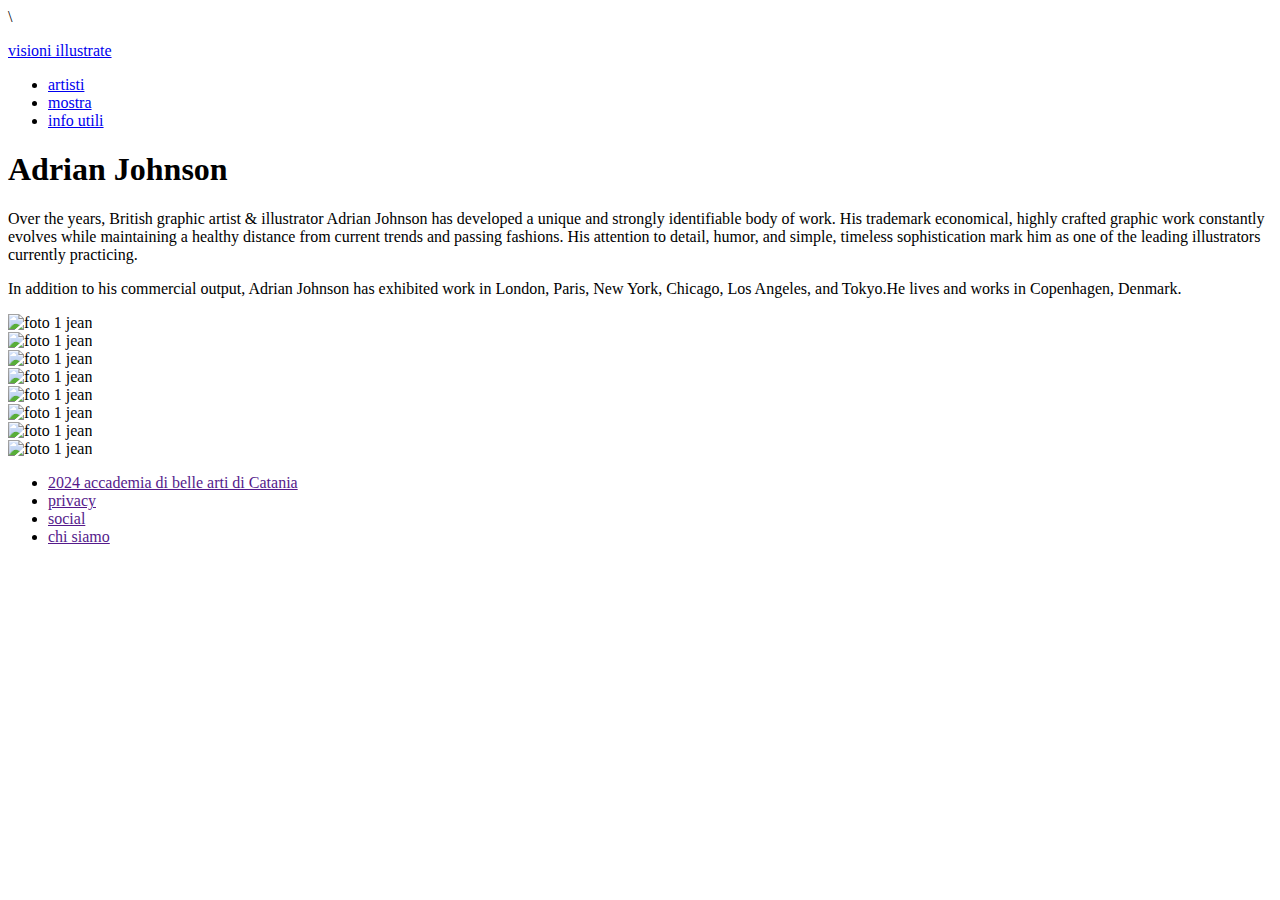
==== adrian johnson.html @ 0ba702fa "Add files via upload" ====
<!DOCTYPE html>
<html lang="en">\
<head>
    <meta charset="UTF-8">
    <meta name="viewport" content="width=device-width, initial-scale=1.0">
    <title>Document</title>
    <link rel="stylesheet" href="css/style.css">
</head>
<body>
    <header>
        <p><a href="index.html">visioni illustrate</a></p>
        <nav>
            <ul>
                <li><a href="artisti.html">artisti</a></li>
                <li><a href="mostra.html">mostra</a></li>
                <li><a href="informazioni.html">info utili</a></li>
            </ul>
        </nav>
    </header>
    <main>
        <section class="adrian">
            <h1>Adrian Johnson</h1>
        </section>
        <section class="testoadrian">
            <p>Over the years, British graphic artist & illustrator Adrian Johnson 
                has developed a unique and strongly identifiable body of work. His 
                trademark economical, highly crafted graphic work constantly evolves 
                while maintaining a healthy distance from current trends and passing fashions.
                 His attention to detail, humor, and simple, timeless sophistication mark him as one of the leading 
                 illustrators currently practicing.</p>
                 <p>In addition to his commercial output, Adrian Johnson has exhibited work in London, Paris, New York, 
                    Chicago, Los Angeles, and Tokyo.He lives and works in Copenhagen, Denmark.</p>

        </section>
        <section class="gruppo1adrian">
        <div class="containerfotoadrian">
            <div class="row">
               <div class="col">
                   <img src="immagini/Adrian 1.png" alt="foto 1 jean">
               </div>
               <div class="col">
                   <img src="immagini/Adrian 2.png" alt="foto 1 jean">
               </div>
               <div class="col">
                   <img src="immagini/Adrian 3.png" alt="foto 1 jean">
               </div>
               <div class="col">
                   <img src="immagini/Adrian 4.png" alt="foto 1 jean">
               </div>
           </div>
        </section>
        <section class="gruppo2adrian">
           <div class="containerfotoadrian2">
               <div class="row">
                  <div class="col">
                      <img src="immagini/Adrian 5.png" alt="foto 1 jean">
                  </div>
                  <div class="col">
                      <img src="immagini/Adrian 6.png" alt="foto 1 jean">
                  </div>
                  <div class="col">
                      <img src="immagini/Adrian 7.png" alt="foto 1 jean">
                  </div>
                  <div class="col">
                      <img src="immagini/Adrian 8.png" alt="foto 1 jean">
                  </div>
              </div>
           </div>
        </section>
    </main>
    <footer class="mostra">
        <nav>
            <ul>
                <li><a href="">                            2024
                    accademia di belle arti di Catania</a></li>
                <li><a href="">privacy</a></li>
                <li><a href="">social</a></li>
                <li><a href="">chi siamo</a></li>
            </ul>
        </nav>
    </footer>
</body>
</html>
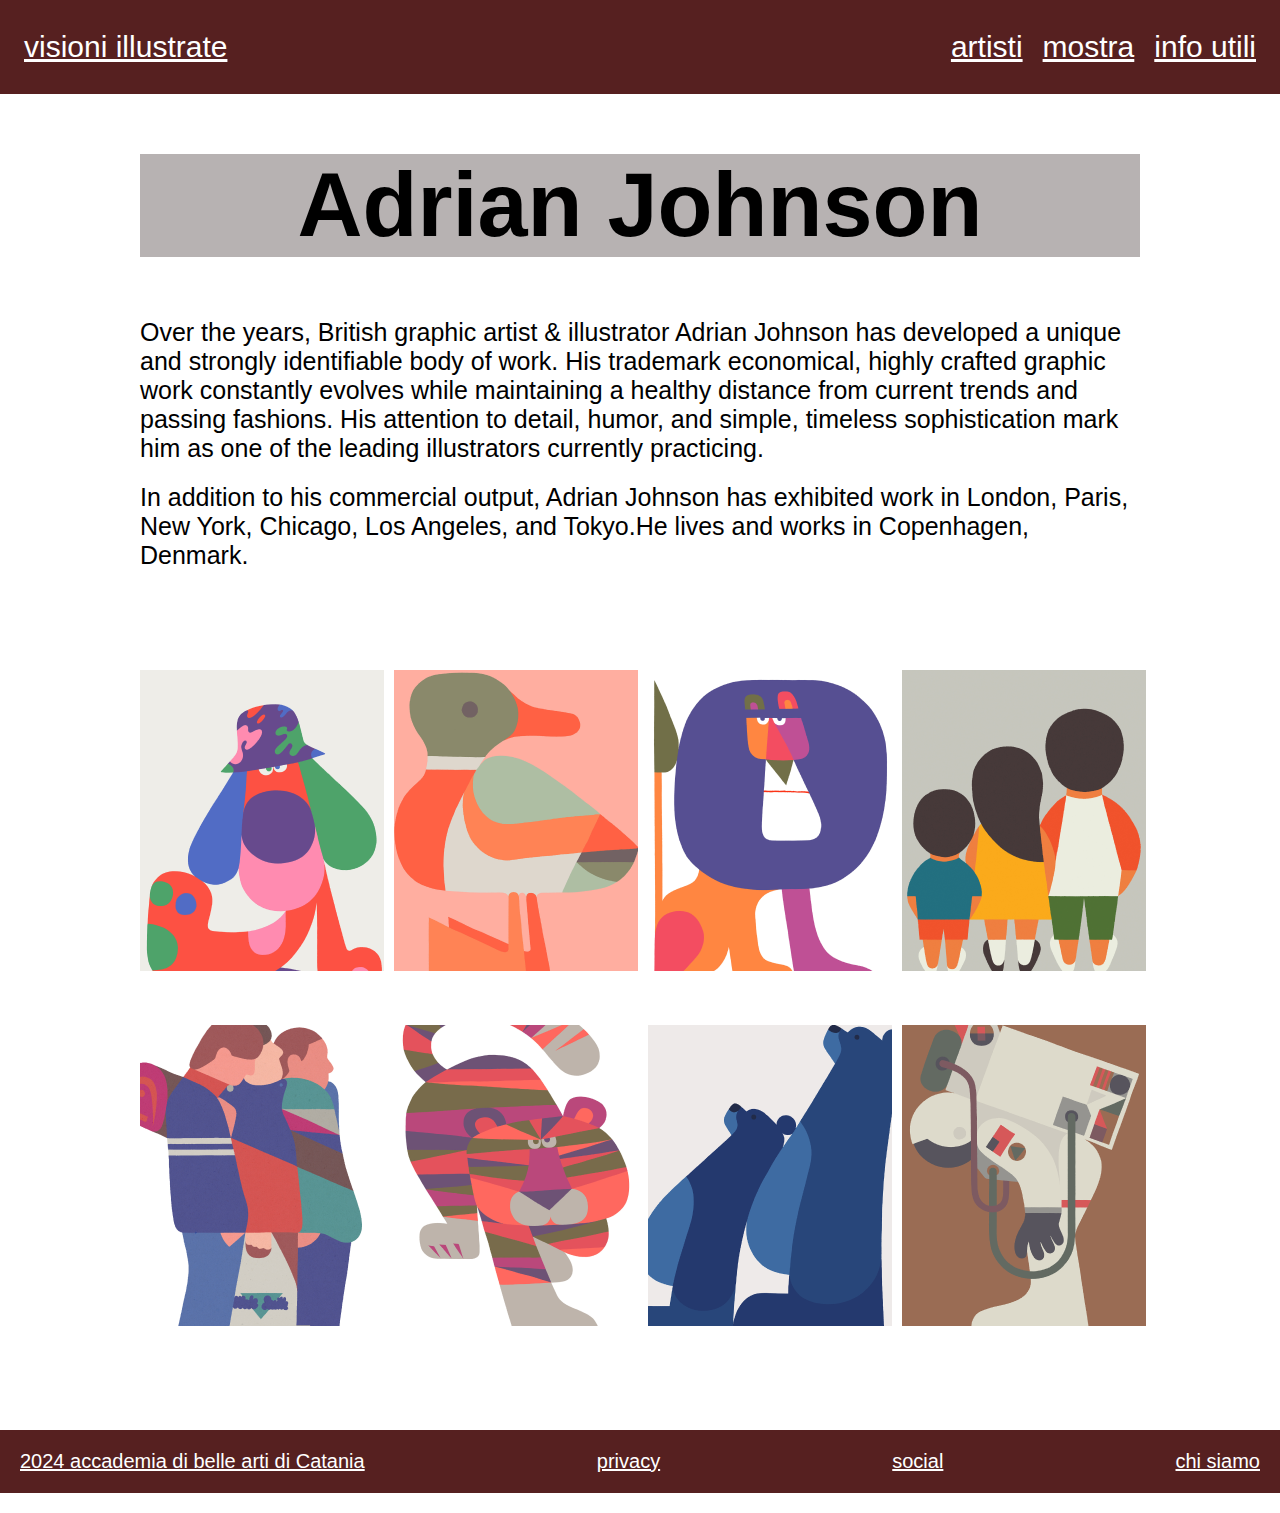
==== commit 658eb895: "a" ====
--- a/adrian johnson.html
+++ b/adrian johnson.html
@@ -1,5 +1,5 @@
 <!DOCTYPE html>
-<html lang="en">\
+<html lang="en">
 <head>
     <meta charset="UTF-8">
     <meta name="viewport" content="width=device-width, initial-scale=1.0">
--- a/css/style.css
+++ b/css/style.css
@@ -0,0 +1,651 @@
+body {
+    margin: 0;
+    font-family: Arial, Helvetica, sans-serif;
+}
+
+header {
+    width: 100%;
+    display: flex;
+    justify-content: space-between;
+    font-size: 30px;
+    background-color: #562020;
+}
+
+header p a {
+    list-style-type: none;
+    color: white;
+    display: flex;
+    justify-content: center;
+    padding-left: 24px   ;
+}
+
+header nav ul {
+    display: flex;
+    list-style-type: none;
+    gap: 20px;
+    font-size: 30px;
+    width: 100%;
+    padding-right: 24px;
+}
+
+header nav ul a {
+    color: #FFFFFF;
+}
+
+header p {
+    color: #FFFFFF;
+}
+main.titoli {
+    max-width: 1000px;
+    margin: auto;
+    display: flex;
+    font-size: 60px;
+}
+
+main.titoli h2 {
+    color: #562020;
+}
+
+
+section.iniziale {
+    height: 5px;
+    background-color:#B7B2B2;
+    
+    margin: auto;
+    display: flex;
+}
+
+main.titoli h1 {
+margin-bottom: 0px;
+}
+
+main.titoli h2 {
+    font-size: 45px;
+    margin-bottom: 50px;
+    margin-top: 0px;
+}
+
+main.testo {
+    max-width: 1000px;
+    margin: auto;
+    display: flex;
+    font-size: 25px;
+    margin-top: 50px;
+}
+
+section.linea {
+    max-width: 1000px;
+    margin: auto;
+    display: flex;
+    height: 5px;
+    background-color: black;
+}
+
+main.testo2 {
+    max-width: 1000px;
+    margin: auto;
+    display: flex;
+    font-size: 25px;
+}
+
+section.titolo2 {
+    max-width: 1000px;
+    font-size: 45px;
+    justify-content: center;
+    margin-left:600px;
+    margin: auto;
+    display: flex;
+    color: #3E1717;
+}
+
+section.titolo2 h1 {
+margin-bottom: 0px;
+}
+
+section.linea2 {
+    max-width: 1000px;
+    margin: auto;
+    display: flex;
+    height: 20px;
+    background-color: black;
+}
+
+main.elenco {
+    max-width: 1000px;
+    display: flex;
+    justify-content: center;
+    margin-left:200px;
+    font-size: 25px;
+    margin: auto;
+    display: flex;
+}
+
+
+footer nav ul {
+  
+    list-style-type: none;
+    font-size: 20px;
+    justify-content: center;
+    justify-content: space-between;
+    background-color: #562020;
+    
+    display: flex;
+    padding: 20px;
+}
+
+footer nav ul a {
+    color: #FFFFFF
+}
+
+.infoartisti {
+    text-align: center;
+    font-size: 45px;
+    margin-top: 100px;
+    color: #3E1717;
+}
+
+section.lineaartisti2 {
+    height: 20px;
+    background-color: black;
+    max-width: 1000px;
+    margin: auto;
+    display: flex;
+}
+
+.info-artisti {
+    max-width: 1000px;
+    margin: auto;
+    display: flex;
+    font-size: 25px;
+    margin-top: 30px;
+    margin-bottom: 40px;
+    
+}
+
+section.titoloartisti {
+    margin: auto;
+    display: flex;
+    font-size: 45px;
+    justify-content: center;
+    margin-bottom: 0px;
+    margin-top: 30px;
+    color: #3E1717;
+}
+
+section.lineaartisti {
+    height: 20px;
+    background-color: black;
+    max-width: 1005px;
+    margin: auto;
+    display: flex;
+}
+
+
+footer.artisti {
+    margin-top: 100px;
+}
+
+.info-mostra {
+    text-align: center;
+    font-size: 45px;
+    margin-top: 100px;
+    color: #3E1717;
+}
+
+section.lineamostra {
+    height: 20px;
+    background-color: black;
+    max-width: 1000px;
+    margin: auto;
+    display: flex;
+    margin-bottom: 20px;
+}
+
+section.testomostra p {
+    max-width: 1000px;
+    margin: auto;
+    display: flex;
+    font-size: 25px;
+   margin-bottom: 20px;
+}
+
+section.testomostra h1 {
+    max-width: 1000px;
+    margin: auto;
+    display: flex;
+    font-size: 25px;
+   margin-bottom: 20px;
+}
+
+section.lineamostra2 {
+    height: 20px;
+    background-color: black;
+    max-width: 1000px;
+    margin: auto;
+    display: flex;
+    margin-bottom: 20px;
+    margin-top: 20px;
+}
+
+footer.mostra {
+    margin-top: 100px;
+}
+
+.info-utili {
+    text-align: center;
+    font-size: 45px;
+    color: #562020;
+}
+
+section.lineainfo {
+    height: 10px;
+    background-color: black;
+    max-width: 1000px;
+    margin: auto;
+    display: flex;
+    margin-bottom: 20px;
+}
+
+.testoinfo {
+    max-width: 1000px;
+    margin: auto;
+    display: flex;
+    text-align: center;
+    font-size: 25px;
+   margin-bottom: 20px;
+}
+
+section.lineainfo2 {
+    height: 10px;
+    background-color: black;
+    max-width: 1000px;
+    margin: auto;
+    display: flex;
+    margin-bottom: 20px;
+}
+
+.titoloinfo {
+    text-align: center;
+    font-size: 45px;
+    color: #562020;
+}
+
+.infotesto p {
+    max-width: 1000px;
+    margin: auto;
+    display: flex;
+    font-size: 25px;
+   margin-bottom: 20px;
+}
+
+footer.info {
+    margin-top: 100px;
+}
+
+.container {
+    display: flex;
+}
+
+.column {
+    flex: 1fr 2fr 3fr
+}
+
+div.conteiner {
+    display: flex;
+    max-width: 1000px;
+    margin: auto;
+    justify-content: center;
+    grid-column-gap: 100px;
+    margin-top: 50px;
+}
+
+div.column a {
+    font-size: 25px;
+    color: black;
+}
+
+section.jean {
+    text-align: center;
+    font-size: 45px;
+    background-color: #B7B2B2;
+    max-width: 1000px;
+    margin: auto;
+   
+    
+}
+
+section.testojean p {
+    max-width: 1000px;
+    margin: auto;
+    display: flex;
+    font-size: 25px;
+   margin-bottom: 20px;
+}
+
+.containerfotohattie {
+    columns: 4;
+    max-width: 1000px;
+    margin: auto;
+    margin-top: 100px;
+    
+    
+}
+
+section.hattie {
+    text-align: center;
+    font-size: 45px;
+    background-color: #B7B2B2;
+    max-width: 1000px;
+    margin: auto;
+}
+
+section.testohattie p {
+    max-width: 1000px;
+    margin: auto;
+    display: flex;
+    font-size: 25px;
+   margin-bottom: 20px;
+}
+
+.containerfotojean {
+    columns: 4;
+    max-width: 1000px;
+    margin: auto;
+    margin-top: 100px;
+    
+}
+
+
+
+section.paul {
+    text-align: center;
+    font-size: 45px;
+    background-color: #B7B2B2;
+    max-width: 1000px;
+    margin: auto;
+}
+
+section.testopaul p {
+    max-width: 1000px;
+    margin: auto;
+    display: flex;
+    font-size: 25px;
+   margin-bottom: 20px;
+}
+
+.containerfotopaul {
+    columns: 4;
+    max-width: 1000px;
+    margin: auto;
+    margin-top: 100px;
+    
+}
+
+section.martina {
+    text-align: center;
+    font-size: 45px;
+    background-color: #B7B2B2;
+    max-width: 1000px;
+    margin: auto;
+}
+
+section.testomartina p {
+    max-width: 1000px;
+    margin: auto;
+    display: flex;
+    font-size: 25px;
+   margin-bottom: 20px;
+}
+
+.containerfotomartina {
+    columns: 4;
+    max-width: 1000px;
+    margin: auto;
+    margin-top: 100px;
+    
+}
+
+section.adrian {
+    text-align: center;
+    font-size: 45px;
+    background-color: #B7B2B2;
+    max-width: 1000px;
+    margin: auto;
+}
+
+section.testoadrian p {
+    max-width: 1000px;
+    margin: auto;
+    display: flex;
+    font-size: 25px;
+   margin-bottom: 20px;
+}
+
+.containerfotoadrian {
+    columns: 4;
+    max-width: 1000px;
+    margin: auto;
+    margin-top: 100px;
+    
+}
+
+section.michelle {
+    text-align: center;
+    font-size: 45px;
+    background-color: #B7B2B2;
+    max-width: 1000px;
+    margin: auto;
+}
+
+section.testomichelle p {
+    max-width: 1000px;
+    margin: auto;
+    display: flex;
+    font-size: 25px;
+   margin-bottom: 50px;
+}
+
+.containerfotomichelle {
+    columns: 4;
+    max-width: 1000px;
+    margin: auto;
+    margin-top: 100px;
+    
+}
+
+section.sanna {
+    text-align: center;
+    font-size: 45px;
+    background-color: #B7B2B2;
+    max-width: 1000px;
+    margin: auto;
+}
+
+section.testosanna p {
+    max-width: 1000px;
+    margin: auto;
+    display: flex;
+    font-size: 25px;
+   margin-bottom: 50px;
+}
+
+.containerfotosanna {
+    columns: 4;
+    max-width: 1000px;
+    margin: auto;
+    margin-top: 100px;
+    
+}
+
+section.emily {
+    text-align: center;
+    font-size: 45px;
+    background-color: #B7B2B2;
+    max-width: 1000px;
+    margin: auto;
+}
+
+section.testoemily p {
+    max-width: 1000px;
+    margin: auto;
+    display: flex;
+    font-size: 25px;
+   margin-bottom: 50px;
+}
+
+.containerfotoemily {
+    columns: 4;
+    max-width: 1000px;
+    margin: auto;
+    margin-top: 100px;
+}
+
+section.icinori {
+    text-align: center;
+    font-size: 45px;
+    background-color: #B7B2B2;
+    max-width: 1000px;
+    margin: auto;
+}
+
+section.testoicinori p {
+    max-width: 1000px;
+    margin: auto;
+    display: flex;
+    font-size: 25px;
+   margin-bottom: 50px;
+}
+
+.containerfotoicinori {
+    columns: 4;
+    max-width: 1000px;
+    margin: auto;
+    margin-top: 100px;
+}
+
+section.gruppo2 {
+    columns: 4;
+    max-width: 1000px;
+    margin: auto;
+    margin-top: 50px;
+}
+
+section.gruppo2sanna {
+    columns: 4;
+    max-width: 1000px;
+    margin: auto;
+    margin-top: 50px;
+}
+
+section.gruppo2emily {
+    columns: 4;
+    max-width: 1000px;
+    margin: auto;
+    margin-top: 50px;
+}
+
+section.gruppo2martina {
+    columns: 4;
+    max-width: 1000px;
+    margin: auto;
+    margin-top: 50px;
+}
+
+section.gruppo2adrian{
+    columns: 4;
+    max-width: 1000px;
+    margin: auto;
+    margin-top: 50px;
+}
+
+section.gruppo2michelle{
+    columns: 4;
+    max-width: 1000px;
+    margin: auto;
+    margin-top: 50px;
+}
+
+section.gruppo2paul{
+    columns: 4;
+    max-width: 1000px;
+    margin: auto;
+    margin-top: 50px;
+}
+
+section.gruppo2hattie{
+    columns: 4;
+    max-width: 1000px;
+    margin: auto;
+    margin-top: 50px;
+}
+
+section.gruppo2jean{
+    columns: 4;
+    max-width: 1000px;
+    margin: auto;
+    margin-top: 50px;
+}
+
+section.info-utili h1 {
+    margin-bottom: 10px;
+}
+
+section.titoloinfo h1 {
+    margin-bottom: 10px;
+}
+
+section.infotesto {
+    margin-top: 50px;
+}
+
+section.lineamostra {
+    margin-bottom: 50px;
+}
+
+section.lineamostra2 {
+    margin-top: 50px;
+}
+
+section.fotoesempio {
+    max-width: 1300px;
+    
+    height: 500px;
+    margin: auto;
+    display: flex;
+    justify-content: center;
+}
+
+section.fotoesempio p {
+    font-size: 45px;
+    margin-left: 20px;
+    text-decoration: underline;
+}
+
+@media (max-width:600px) {
+    body {
+        width: 100%;
+    }
+    
+header nav ul {
+    max-width: 100%;
+    height: auto;
+    font-size: 10px;
+}
+    .container {
+        width: 100%;
+        padding: 10px;
+    }
+    
+   img {
+    max-width: 100%;
+    height: auto;
+   }
+
+   main.titoli h2 {
+    font-size: 24px;
+   }
+   
+   p {
+    font-size: 14px;
+   }
+}